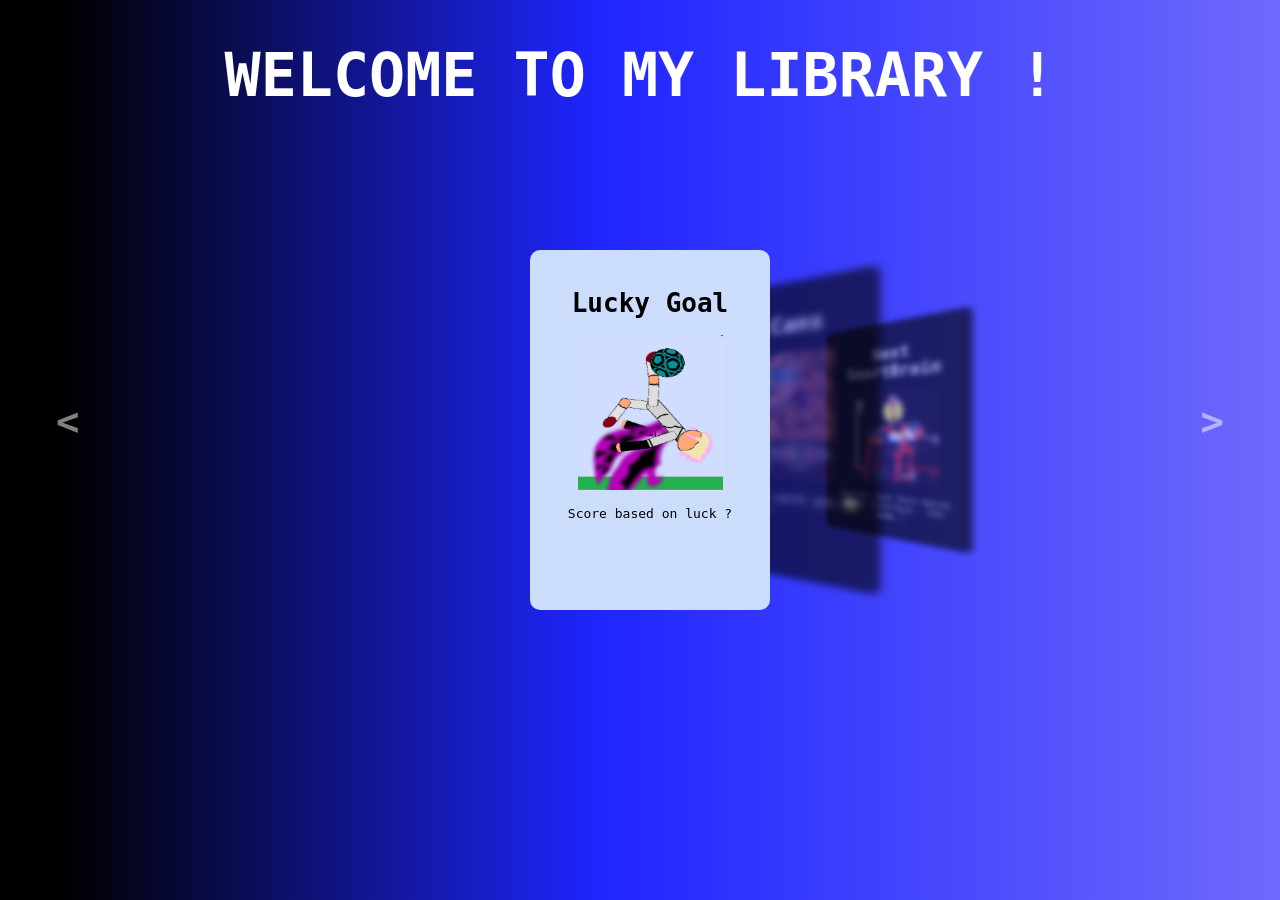
==== index.html @ a9c272e8 "Add new file" ====
<!DOCTYPE html>
<html lang="en">

<head>
    <meta charset="UTF-8">
    <meta http-equiv="X-UA-Compatible" content="IE=edge">
    <meta name="viewport" content="width=device-width, initial-scale=1.0">
    <title>HeHeWinter - Library</title>
    <link rel="stylesheet" href="./main.css">
</head>

<body>
    <div class="title_container"><h1 class="title">WELCOME TO MY LIBRARY !</h1></div>
    <div class="slider_container"><div class="slider"></div></div>

    <script src="./data.js"></script>
    <script>document.querySelector('.slider').innerHTML = get_data()</script>
    <script src="./main.js"></script>
</body>

</html>
---- main.css ----
body {
    background: #000000;
    background: linear-gradient(90deg, rgba(0, 0, 0, 1) 5%, rgba(31, 38, 255, 1) 47%, rgba(111, 106, 252, 1) 100%);
    min-height: 90vh;
    margin: 0;
    font-family: monospace;
}

.title {
    text-align: center;
    font-size: 60px;
    color: white;
}

.slider_container {
    display: flex;
    justify-content: center;
    align-items: center;
}

.slider {
    position: relative;
    margin-top: 100px;
    width: 100%;
    height: 370px;
    overflow: hidden;
}

.item {
    position: absolute;
    width: 200px;
    height: 320px;
    text-align: center;
    text-decoration: none;
    color: black;
    background-color: #fff;
    border-radius: 10px;
    padding: 20px;
    transition: 0.5s;
    left: calc(50% - 110px);
    top: 0;
}

.item_image {
    width: 145px;
    height: 155px;
}

#next {
    position: absolute;
    right: 50px;
    top: 40%;
}

#prev {
    position: absolute;
    left: 50px;
    top: 40%;
}

#prev,
#next {
    color: #fff;
    background: none;
    border: none;
    font-size: xxx-large;
    font-family: monospace;
    font-weight: bold;
    opacity: 0.5;
    transition: opacity 0.5s;
}

#prev:hover,
#next:hover {
    opacity: 1;
}
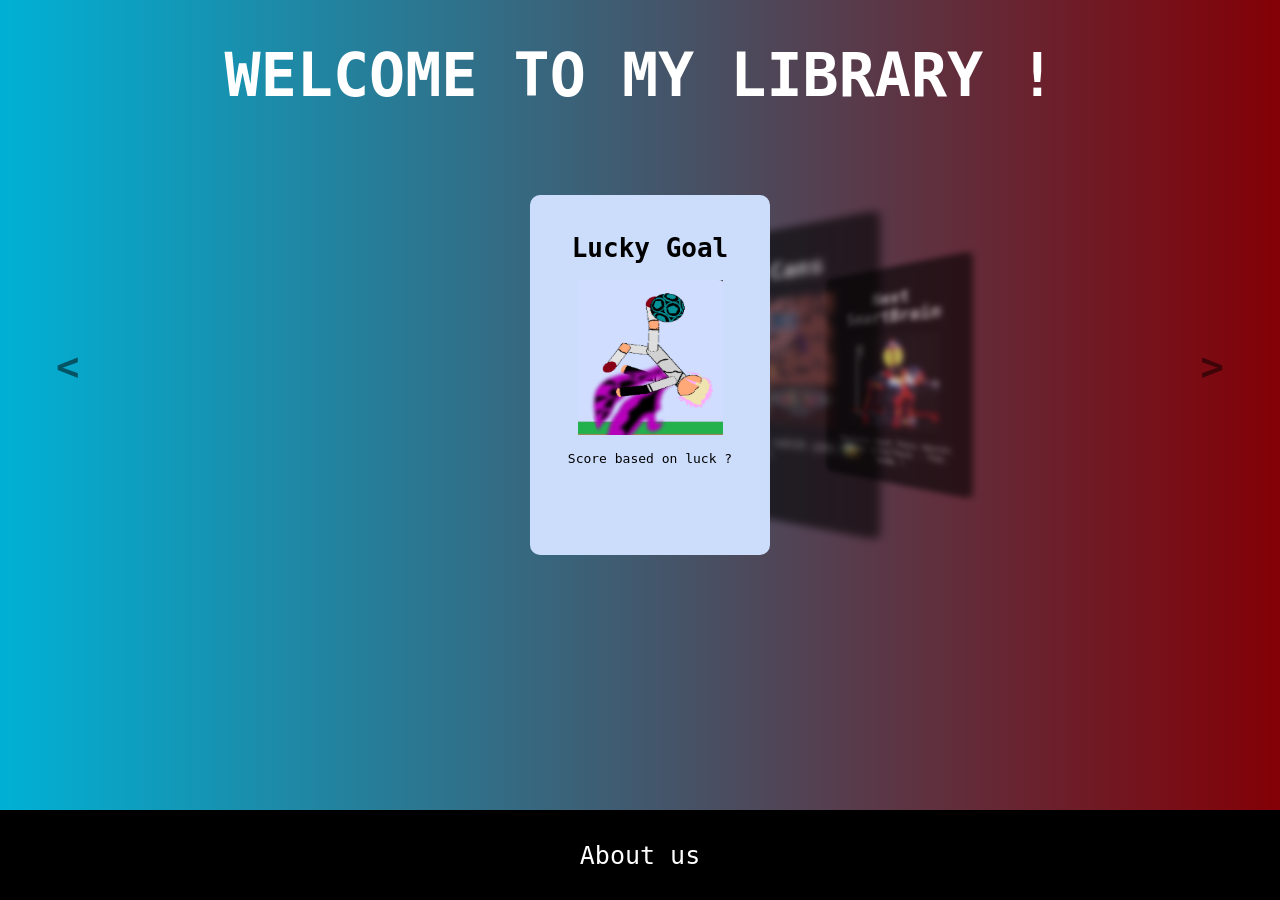
==== commit 2dc865ce: "Update code" ====
--- a/index.html
+++ b/index.html
@@ -12,6 +12,9 @@
 <body>
     <div class="title_container"><h1 class="title">WELCOME TO MY LIBRARY !</h1></div>
     <div class="slider_container"><div class="slider"></div></div>
+    <div class="footer">
+        <a href="about.html">About us</a>
+    </div>
 
     <script src="./data.js"></script>
     <script>document.querySelector('.slider').innerHTML = get_data()</script>
--- a/main.css
+++ b/main.css
@@ -1,6 +1,6 @@
 body {
     background: #000000;
-    background: linear-gradient(90deg, rgba(0, 0, 0, 1) 5%, rgba(31, 38, 255, 1) 47%, rgba(111, 106, 252, 1) 100%);
+    background: linear-gradient(90deg, #00B1D5 0%, #830006 100%);
     min-height: 90vh;
     margin: 0;
     font-family: monospace;
@@ -16,11 +16,14 @@
     display: flex;
     justify-content: center;
     align-items: center;
+    opacity: 1;
+
+    animation: fade_in 2s;
 }
 
 .slider {
     position: relative;
-    margin-top: 100px;
+    margin-top: 5vh;
     width: 100%;
     height: 370px;
     overflow: hidden;
@@ -39,6 +42,8 @@
     transition: 0.5s;
     left: calc(50% - 110px);
     top: 0;
+
+    animation: zoom_out 1s;
 }
 
 .item_image {
@@ -60,7 +65,7 @@
 
 #prev,
 #next {
-    color: #fff;
+    color: #000000;
     background: none;
     border: none;
     font-size: xxx-large;
@@ -73,4 +78,50 @@
 #prev:hover,
 #next:hover {
     opacity: 1;
+}
+
+.footer {
+    width: 100%;
+    min-height: 10vh;
+    background-color: black;
+    position: fixed;
+    bottom: 0;
+    display: flex;
+    justify-content: space-around;
+    align-items: center;
+    color: white;
+    font-size: 25px;
+}
+
+a {
+    cursor: pointer;
+    text-decoration: none;
+    color: white;
+}
+
+/* Key frames */
+@keyframes fade_in {
+    0% {
+        opacity: 0;
+    } 
+    100% {
+        opacity: 1;
+    }
+}
+
+@keyframes zoom_out {
+    0% {
+        transform: scale(1.5);
+    } 
+    100% {
+        transform: scale(1);
+    }
+    
+}
+
+/* Medias */
+@media screen and (max-width: 759px) {
+    .title {
+        font-size: 40px;
+    }
 }
